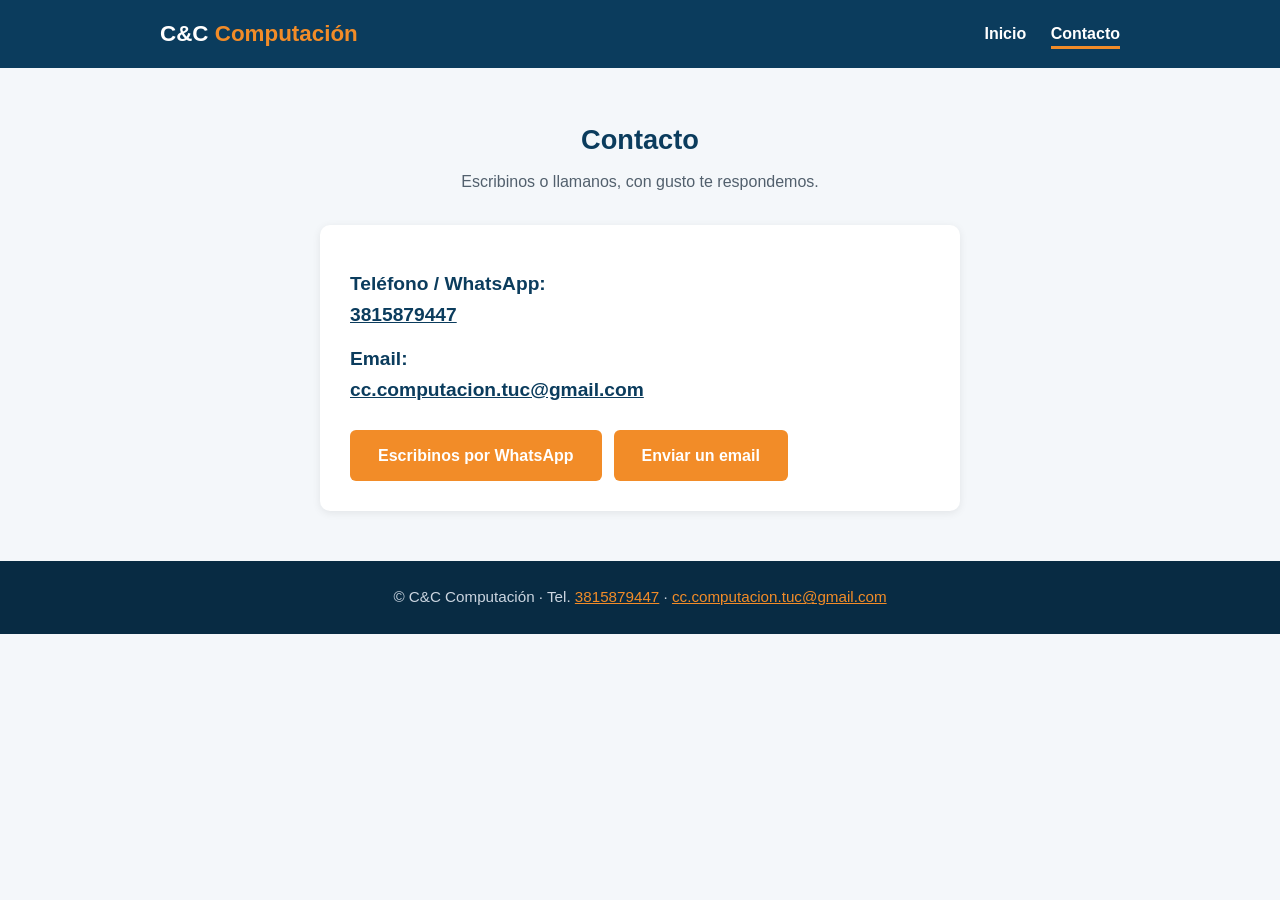
==== contacto.html @ 5505f7e6 "Add files via upload" ====
<!DOCTYPE html>
<html lang="es">
<head>
  <meta charset="UTF-8">
  <meta name="viewport" content="width=device-width, initial-scale=1">
  <title>Contacto | C&C Computación</title>
  <meta name="description" content="Contactá a C&C Computación por teléfono, WhatsApp o email.">
  <link rel="stylesheet" href="estilos.css">
</head>
<body>

<header>
  <div class="contenedor">
    <a class="logo" href="index.html">C&amp;C <span>Computación</span></a>
    <nav>
      <a href="index.html">Inicio</a>
      <a class="activo" href="contacto.html">Contacto</a>
    </nav>
  </div>
</header>

<section>
  <div class="contenedor">
    <h2>Contacto</h2>
    <p class="subtitulo">Escribinos o llamanos, con gusto te respondemos.</p>

    <div class="contacto-caja">
      <p class="dato"><strong>Teléfono / WhatsApp:</strong><br>
        <a href="tel:+543815879447">3815879447</a></p>
      <p class="dato"><strong>Email:</strong><br>
        <a href="mailto:cc.computacion.tuc@gmail.com">cc.computacion.tuc@gmail.com</a></p>

      <div class="botones-contacto">
        <a class="boton" href="https://wa.me/5493815879447?text=Hola%2C%20quisiera%20consultar%20por%20sus%20sistemas" target="_blank" rel="noopener">Escribinos por WhatsApp</a>
        <a class="boton" href="mailto:cc.computacion.tuc@gmail.com?subject=Consulta%20desde%20la%20web">Enviar un email</a>
      </div>
    </div>
  </div>
</section>

<footer>
  <p>&copy; C&amp;C Computación &middot; Tel. <a href="tel:+543815879447">3815879447</a> &middot; <a href="mailto:cc.computacion.tuc@gmail.com">cc.computacion.tuc@gmail.com</a></p>
</footer>

</body>
</html>
---- estilos.css ----
/* Paleta C&C Computación
   Azul profundo: #0B3C5D  | Naranja: #F28C28
   Fondo claro:   #F4F7FA  | Texto: #1F2933 */

:root {
  --azul: #0B3C5D;
  --azul-oscuro: #082B43;
  --naranja: #F28C28;
  --naranja-oscuro: #D97706;
  --fondo: #F4F7FA;
  --texto: #1F2933;
  --blanco: #FFFFFF;
}

* { box-sizing: border-box; margin: 0; padding: 0; }

body {
  font-family: "Segoe UI", Arial, sans-serif;
  color: var(--texto);
  background: var(--fondo);
  line-height: 1.6;
}

.contenedor { max-width: 1000px; margin: 0 auto; padding: 0 20px; }

/* Encabezado */
header { background: var(--azul); color: var(--blanco); }
header .contenedor {
  display: flex; flex-wrap: wrap; align-items: center;
  justify-content: space-between; gap: 10px; padding-top: 16px; padding-bottom: 16px;
}
.logo { font-size: 1.4rem; font-weight: 700; color: var(--blanco); text-decoration: none; }
.logo span { color: var(--naranja); }
nav a {
  color: var(--blanco); text-decoration: none; margin-left: 20px;
  font-weight: 600; padding-bottom: 4px; border-bottom: 3px solid transparent;
}
nav a:hover, nav a.activo { border-bottom-color: var(--naranja); }

/* Portada */
.portada {
  background: linear-gradient(135deg, var(--azul) 0%, var(--azul-oscuro) 100%);
  color: var(--blanco); text-align: center; padding: 70px 20px;
}
.portada h1 { font-size: 2.2rem; margin-bottom: 14px; }
.portada p { font-size: 1.15rem; max-width: 700px; margin: 0 auto 26px; }

.boton {
  display: inline-block; background: var(--naranja); color: var(--blanco);
  padding: 13px 28px; border-radius: 6px; text-decoration: none;
  font-weight: 700; border: none; font-size: 1rem; cursor: pointer;
}
.boton:hover { background: var(--naranja-oscuro); }
.boton.secundario { background: transparent; border: 2px solid var(--blanco); margin-left: 10px; }
.boton.secundario:hover { background: rgba(255,255,255,0.15); }

/* Secciones */
section { padding: 50px 0; }
h2 { color: var(--azul); font-size: 1.7rem; margin-bottom: 8px; text-align: center; }
.subtitulo { text-align: center; margin-bottom: 30px; color: #52606d; }

.tarjetas { display: grid; grid-template-columns: repeat(auto-fit, minmax(270px, 1fr)); gap: 22px; }
.tarjeta {
  background: var(--blanco); border-radius: 10px; padding: 26px;
  border-top: 5px solid var(--naranja); box-shadow: 0 2px 8px rgba(0,0,0,0.08);
}
.tarjeta h3 { color: var(--azul); margin-bottom: 10px; font-size: 1.2rem; }

.franja { background: var(--azul); color: var(--blanco); text-align: center; padding: 40px 20px; }
.franja h2 { color: var(--blanco); }
.franja p { max-width: 700px; margin: 10px auto 22px; }

/* Contacto */
.contacto-caja {
  background: var(--blanco); border-radius: 10px; padding: 30px;
  box-shadow: 0 2px 8px rgba(0,0,0,0.08); max-width: 640px; margin: 0 auto;
}
.dato { font-size: 1.2rem; margin: 14px 0; }
.dato strong { color: var(--azul); }
.dato a { color: var(--azul); font-weight: 700; }
.botones-contacto { margin-top: 24px; display: flex; flex-wrap: wrap; gap: 12px; }

/* Pie */
footer { background: var(--azul-oscuro); color: #cbd5e0; text-align: center; padding: 24px 20px; font-size: 0.95rem; }
footer a { color: var(--naranja); }

@media (max-width: 600px) {
  .portada h1 { font-size: 1.7rem; }
  nav a { margin-left: 0; margin-right: 16px; }
  .boton.secundario { margin-left: 0; margin-top: 10px; }
}
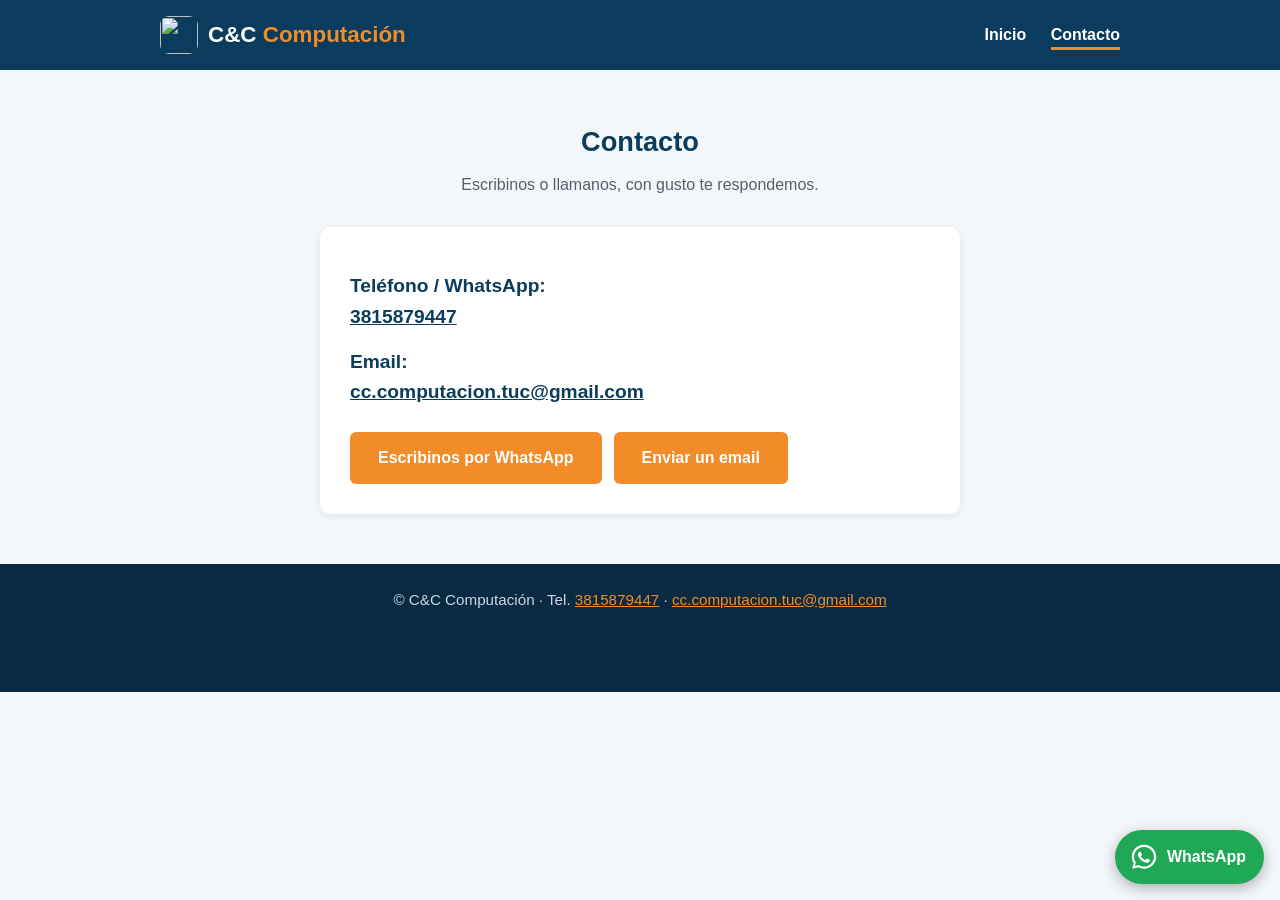
==== commit ce519a7b: "Add files via upload" ====
--- a/contacto.html
+++ b/contacto.html
@@ -5,13 +5,14 @@
   <meta name="viewport" content="width=device-width, initial-scale=1">
   <title>Contacto | C&C Computación</title>
   <meta name="description" content="Contactá a C&C Computación por teléfono, WhatsApp o email.">
+  <link rel="icon" type="image/svg+xml" href="imagenes/logo.svg">
   <link rel="stylesheet" href="estilos.css">
 </head>
 <body>
 
 <header>
   <div class="contenedor">
-    <a class="logo" href="index.html">C&amp;C <span>Computación</span></a>
+    <a class="logo" href="index.html"><img src="imagenes/logo.svg" alt="" width="38" height="38"><span class="nombre">C&amp;C <span>Computación</span></span></a>
     <nav>
       <a href="index.html">Inicio</a>
       <a class="activo" href="contacto.html">Contacto</a>
@@ -42,5 +43,12 @@
   <p>&copy; C&amp;C Computación &middot; Tel. <a href="tel:+543815879447">3815879447</a> &middot; <a href="mailto:cc.computacion.tuc@gmail.com">cc.computacion.tuc@gmail.com</a></p>
 </footer>
 
+
+<!-- Botón flotante de WhatsApp (para cambiar el número: modificar 5493815879447 en el enlace) -->
+<a class="wa-flotante" href="https://wa.me/5493815879447?text=Hola%2C%20quisiera%20consultar%20por%20sus%20sistemas" target="_blank" rel="noopener" aria-label="Escribinos por WhatsApp">
+  <svg viewBox="0 0 32 32" width="30" height="30" aria-hidden="true"><path fill="#fff" d="M16 3C8.8 3 3 8.6 3 15.6c0 2.5.7 4.8 2 6.8L3.4 28.6l6.4-1.6c1.9 1 4 1.5 6.2 1.5 7.2 0 13-5.600 13-12.700S23.200 3 16 3zm0 23.200c-2 0-3.900-.5-5.500-1.500l-.4-.2-3.800 1 1-3.700-.3-.4a10.200 10.200 0 0 1-1.600-5.500C5.400 10 10.200 5.400 16 5.400s10.600 4.600 10.600 10.300S21.800 26.200 16 26.200z"/><path fill="#fff" d="M21.600 18.600c-.3-.2-1.800-.9-2.100-1s-.5-.2-.7.200-.8 1-1 1.200-.4.200-.7.100c-1.900-.9-3.100-1.700-4.300-3.700-.3-.5.300-.5.900-1.600.1-.2.100-.4 0-.5l-1-2.300c-.2-.6-.5-.5-.7-.5h-.6c-.2 0-.5.100-.8.400-.3.300-1.100 1.100-1.100 2.600s1.100 3 1.300 3.200c.2.200 2.200 3.400 5.400 4.700 2 .8 2.800.9 3.800.7.600-.1 1.800-.7 2.100-1.500.3-.7.300-1.300.2-1.500-.1-.1-.3-.2-.6-.3z"/></svg>
+  <span>WhatsApp</span>
+</a>
+
 </body>
 </html>
--- a/estilos.css
+++ b/estilos.css
@@ -66,6 +66,64 @@
 }
 .tarjeta h3 { color: var(--azul); margin-bottom: 10px; font-size: 1.2rem; }
 
+/* Tarjetas desplegables */
+details.tarjeta summary {
+  list-style: none; cursor: pointer; display: block;
+}
+details.tarjeta summary::-webkit-details-marker { display: none; }
+details.tarjeta summary:focus-visible { outline: 3px solid var(--naranja); outline-offset: 4px; border-radius: 4px; }
+.resumen { display: block; }
+.mas {
+  display: inline-block; margin-top: 14px; color: var(--naranja-oscuro);
+  font-weight: 700; font-size: 0.95rem;
+}
+.mas::after { content: "Ver detalle +"; }
+details[open].tarjeta .mas::after { content: "Cerrar \2212"; }
+details.tarjeta:hover { box-shadow: 0 4px 14px rgba(0,0,0,0.14); }
+details[open].tarjeta { grid-column: 1 / -1; }
+
+.detalle { margin-top: 18px; padding-top: 18px; border-top: 1px solid #e4e7eb; }
+.detalle p { margin-bottom: 12px; }
+.detalle ul, .detalle ol { margin: 0 0 14px 22px; }
+.detalle li { margin-bottom: 6px; }
+.detalle strong { color: var(--azul); }
+
+.miniaturas { display: flex; flex-wrap: wrap; gap: 14px; margin-top: 16px; }
+.miniaturas a {
+  flex: 1 1 240px; max-width: 100%; display: block; position: relative;
+  border: 1px solid #d5dbe1; border-radius: 8px; overflow: hidden; background: #eef1f4;
+}
+.miniaturas img {
+  display: block; width: 100%; height: 230px;
+  object-fit: cover; object-position: top;
+}
+.miniaturas a::after {
+  content: "Tocá para agrandar"; position: absolute; left: 0; right: 0; bottom: 0;
+  background: rgba(8, 43, 67, 0.85); color: var(--blanco);
+  text-align: center; font-size: 0.85rem; padding: 6px;
+}
+.miniaturas a:hover img { opacity: 0.9; }
+
+/* Visor de imágenes (se abre al tocar una miniatura, sin JavaScript) */
+.visor {
+  display: none; position: fixed; top: 0; right: 0; bottom: 0; left: 0;
+  background: rgba(8, 43, 67, 0.94); z-index: 50;
+}
+.visor:target { display: block; }
+.visor .fondo {
+  display: flex; align-items: center; justify-content: center;
+  width: 100%; height: 100%; padding: 56px 16px 16px; cursor: zoom-out;
+}
+.visor img {
+  max-width: 100%; max-height: 100%; object-fit: contain;
+  background: var(--blanco); border-radius: 4px;
+}
+.visor .cerrar {
+  position: absolute; top: 8px; right: 16px; color: var(--blanco);
+  font-size: 2.2rem; line-height: 1; text-decoration: none; padding: 6px 10px;
+}
+.visor .cerrar:hover { color: var(--naranja); }
+
 .franja { background: var(--azul); color: var(--blanco); text-align: center; padding: 40px 20px; }
 .franja h2 { color: var(--blanco); }
 .franja p { max-width: 700px; margin: 10px auto 22px; }
@@ -88,4 +146,27 @@
   .portada h1 { font-size: 1.7rem; }
   nav a { margin-left: 0; margin-right: 16px; }
   .boton.secundario { margin-left: 0; margin-top: 10px; }
+  .tarjeta { padding: 20px; }
+  .miniaturas img { height: 190px; }
 }
+
+/* Logo en el encabezado */
+.logo { display: flex; align-items: center; gap: 10px; }
+.logo img { display: block; border-radius: 9px; }
+.logo .nombre span { color: var(--naranja); }
+
+/* Botón flotante de WhatsApp */
+.wa-flotante {
+  position: fixed; right: 16px; bottom: 16px; z-index: 40;
+  display: flex; align-items: center; gap: 8px;
+  background: #1FA855; color: var(--blanco); text-decoration: none;
+  font-weight: 700; padding: 12px 18px 12px 14px; border-radius: 999px;
+  box-shadow: 0 4px 14px rgba(0,0,0,0.3);
+}
+.wa-flotante:hover { background: #178a45; }
+@media (max-width: 600px) {
+  .wa-flotante { padding: 13px; }
+  .wa-flotante span { display: none; }
+}
+.logo .nombre { color: var(--blanco); }
+footer { padding-bottom: 80px; }
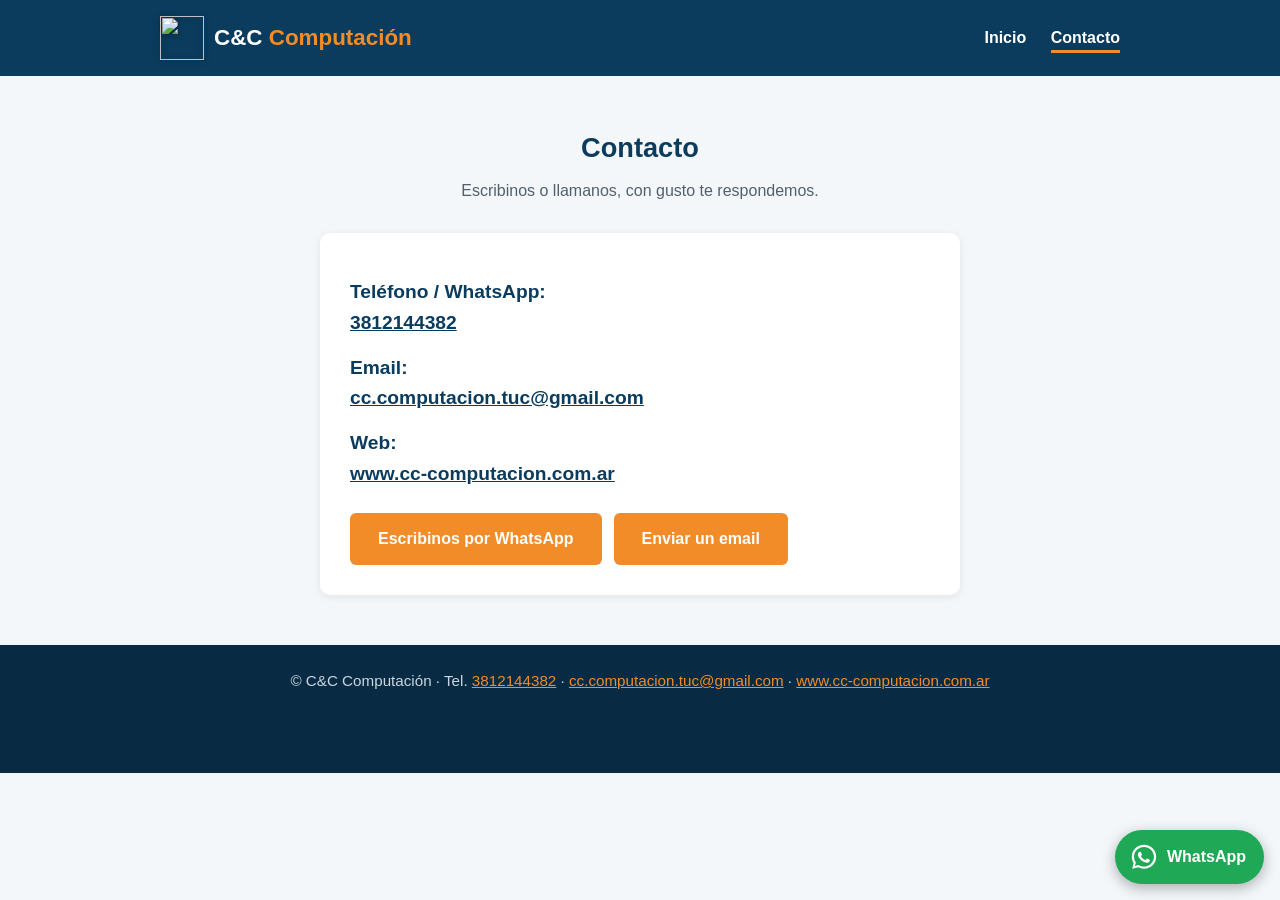
==== commit dcd3a0fd: "Add files via upload" ====
--- a/contacto.html
+++ b/contacto.html
@@ -5,14 +5,15 @@
   <meta name="viewport" content="width=device-width, initial-scale=1">
   <title>Contacto | C&C Computación</title>
   <meta name="description" content="Contactá a C&C Computación por teléfono, WhatsApp o email.">
-  <link rel="icon" type="image/svg+xml" href="imagenes/logo.svg">
+  <link rel="icon" href="imagenes/favicon.ico" sizes="any">
+  <link rel="icon" type="image/png" href="imagenes/logo.png">
   <link rel="stylesheet" href="estilos.css">
 </head>
 <body>
 
 <header>
   <div class="contenedor">
-    <a class="logo" href="index.html"><img src="imagenes/logo.svg" alt="" width="38" height="38"><span class="nombre">C&amp;C <span>Computación</span></span></a>
+    <a class="logo" href="index.html"><img src="imagenes/logo.png" alt="" width="44" height="44"><span class="nombre">C&amp;C <span>Computación</span></span></a>
     <nav>
       <a href="index.html">Inicio</a>
       <a class="activo" href="contacto.html">Contacto</a>
@@ -27,12 +28,15 @@
 
     <div class="contacto-caja">
       <p class="dato"><strong>Teléfono / WhatsApp:</strong><br>
-        <a href="tel:+543815879447">3815879447</a></p>
+        <a href="tel:+543812144382">3812144382</a></p>
       <p class="dato"><strong>Email:</strong><br>
         <a href="mailto:cc.computacion.tuc@gmail.com">cc.computacion.tuc@gmail.com</a></p>
 
+      <p class="dato"><strong>Web:</strong><br>
+        <a href="https://www.cc-computacion.com.ar">www.cc-computacion.com.ar</a></p>
+
       <div class="botones-contacto">
-        <a class="boton" href="https://wa.me/5493815879447?text=Hola%2C%20quisiera%20consultar%20por%20sus%20sistemas" target="_blank" rel="noopener">Escribinos por WhatsApp</a>
+        <a class="boton" href="https://wa.me/5493812144382?text=Hola%2C%20quisiera%20consultar%20por%20sus%20sistemas" target="_blank" rel="noopener">Escribinos por WhatsApp</a>
         <a class="boton" href="mailto:cc.computacion.tuc@gmail.com?subject=Consulta%20desde%20la%20web">Enviar un email</a>
       </div>
     </div>
@@ -40,12 +44,12 @@
 </section>
 
 <footer>
-  <p>&copy; C&amp;C Computación &middot; Tel. <a href="tel:+543815879447">3815879447</a> &middot; <a href="mailto:cc.computacion.tuc@gmail.com">cc.computacion.tuc@gmail.com</a></p>
+  <p>&copy; C&amp;C Computación &middot; Tel. <a href="tel:+543812144382">3812144382</a> &middot; <a href="mailto:cc.computacion.tuc@gmail.com">cc.computacion.tuc@gmail.com</a> &middot; <a href="https://www.cc-computacion.com.ar">www.cc-computacion.com.ar</a></p>
 </footer>
 
 
-<!-- Botón flotante de WhatsApp (para cambiar el número: modificar 5493815879447 en el enlace) -->
-<a class="wa-flotante" href="https://wa.me/5493815879447?text=Hola%2C%20quisiera%20consultar%20por%20sus%20sistemas" target="_blank" rel="noopener" aria-label="Escribinos por WhatsApp">
+<!-- Botón flotante de WhatsApp (para cambiar el número: modificar 5493812144382 en el enlace) -->
+<a class="wa-flotante" href="https://wa.me/5493812144382?text=Hola%2C%20quisiera%20consultar%20por%20sus%20sistemas" target="_blank" rel="noopener" aria-label="Escribinos por WhatsApp">
   <svg viewBox="0 0 32 32" width="30" height="30" aria-hidden="true"><path fill="#fff" d="M16 3C8.8 3 3 8.6 3 15.6c0 2.5.7 4.8 2 6.8L3.4 28.6l6.4-1.6c1.9 1 4 1.5 6.2 1.5 7.2 0 13-5.600 13-12.700S23.200 3 16 3zm0 23.200c-2 0-3.900-.5-5.500-1.500l-.4-.2-3.800 1 1-3.700-.3-.4a10.200 10.200 0 0 1-1.600-5.500C5.400 10 10.200 5.400 16 5.400s10.600 4.600 10.600 10.300S21.800 26.200 16 26.200z"/><path fill="#fff" d="M21.600 18.600c-.3-.2-1.800-.9-2.100-1s-.5-.2-.7.200-.8 1-1 1.200-.4.200-.7.100c-1.900-.9-3.100-1.700-4.300-3.700-.3-.5.300-.5.900-1.600.1-.2.100-.4 0-.5l-1-2.300c-.2-.6-.5-.5-.7-.5h-.6c-.2 0-.5.100-.8.400-.3.300-1.100 1.100-1.100 2.600s1.100 3 1.300 3.200c.2.200 2.200 3.400 5.400 4.700 2 .8 2.800.9 3.800.7.600-.1 1.800-.7 2.100-1.500.3-.7.300-1.300.2-1.500-.1-.1-.3-.2-.6-.3z"/></svg>
   <span>WhatsApp</span>
 </a>
--- a/estilos.css
+++ b/estilos.css
@@ -170,3 +170,15 @@
 }
 .logo .nombre { color: var(--blanco); }
 footer { padding-bottom: 80px; }
+
+/* Fondo tecnológico en la portada */
+.portada {
+  background:
+    linear-gradient(135deg, rgba(11, 60, 93, 0.55) 0%, rgba(8, 43, 67, 0.70) 100%),
+    url("imagenes/fondo-tecnologico.svg") center / cover no-repeat,
+    var(--azul);
+}
+.portada h1, .portada p { text-shadow: 0 2px 10px rgba(0, 0, 0, 0.45); }
+
+/* Logo propio (ícono) */
+.logo img { border-radius: 0; filter: drop-shadow(0 1px 3px rgba(0, 0, 0, 0.4)); }
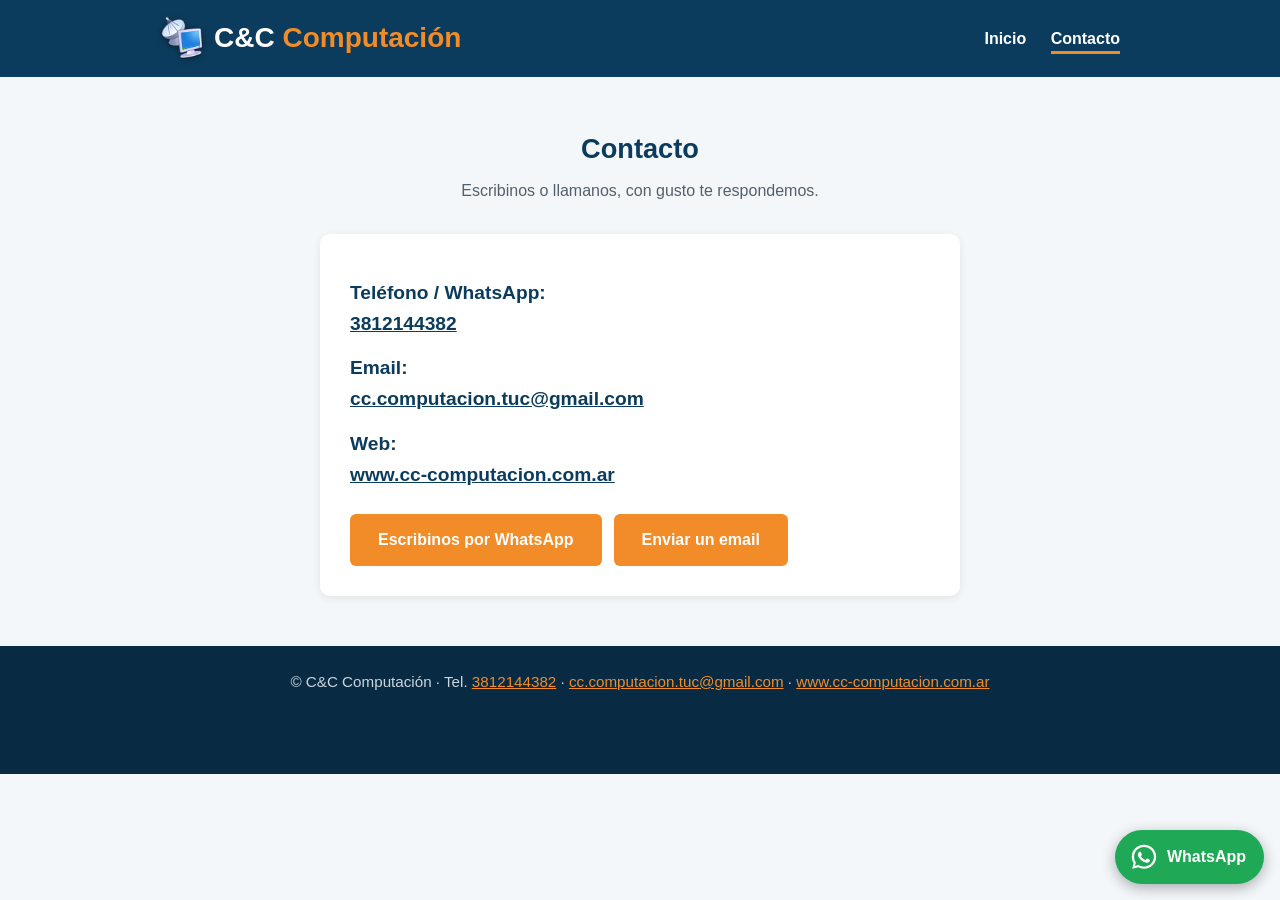
==== commit ec9562b5: "Add files via upload" ====
--- a/contacto.html
+++ b/contacto.html
@@ -54,5 +54,9 @@
   <span>WhatsApp</span>
 </a>
 
+<!-- Cloudflare Web Analytics -->
+<script type='module' src='https://static.cloudflareinsights.com/beacon.min.js' data-cf-beacon='{"token": "4ed7477ac953408792ed2cefcf064b0b"}'></script>
+<!-- End Cloudflare Web Analytics -->
+
 </body>
 </html>
--- a/estilos.css
+++ b/estilos.css
@@ -182,3 +182,7 @@
 
 /* Logo propio (ícono) */
 .logo img { border-radius: 0; filter: drop-shadow(0 1px 3px rgba(0, 0, 0, 0.4)); }
+
+/* Nombre de la empresa un poco más grande */
+.logo { font-size: 1.75rem; }
+@media (max-width: 600px) { .logo { font-size: 1.5rem; } }
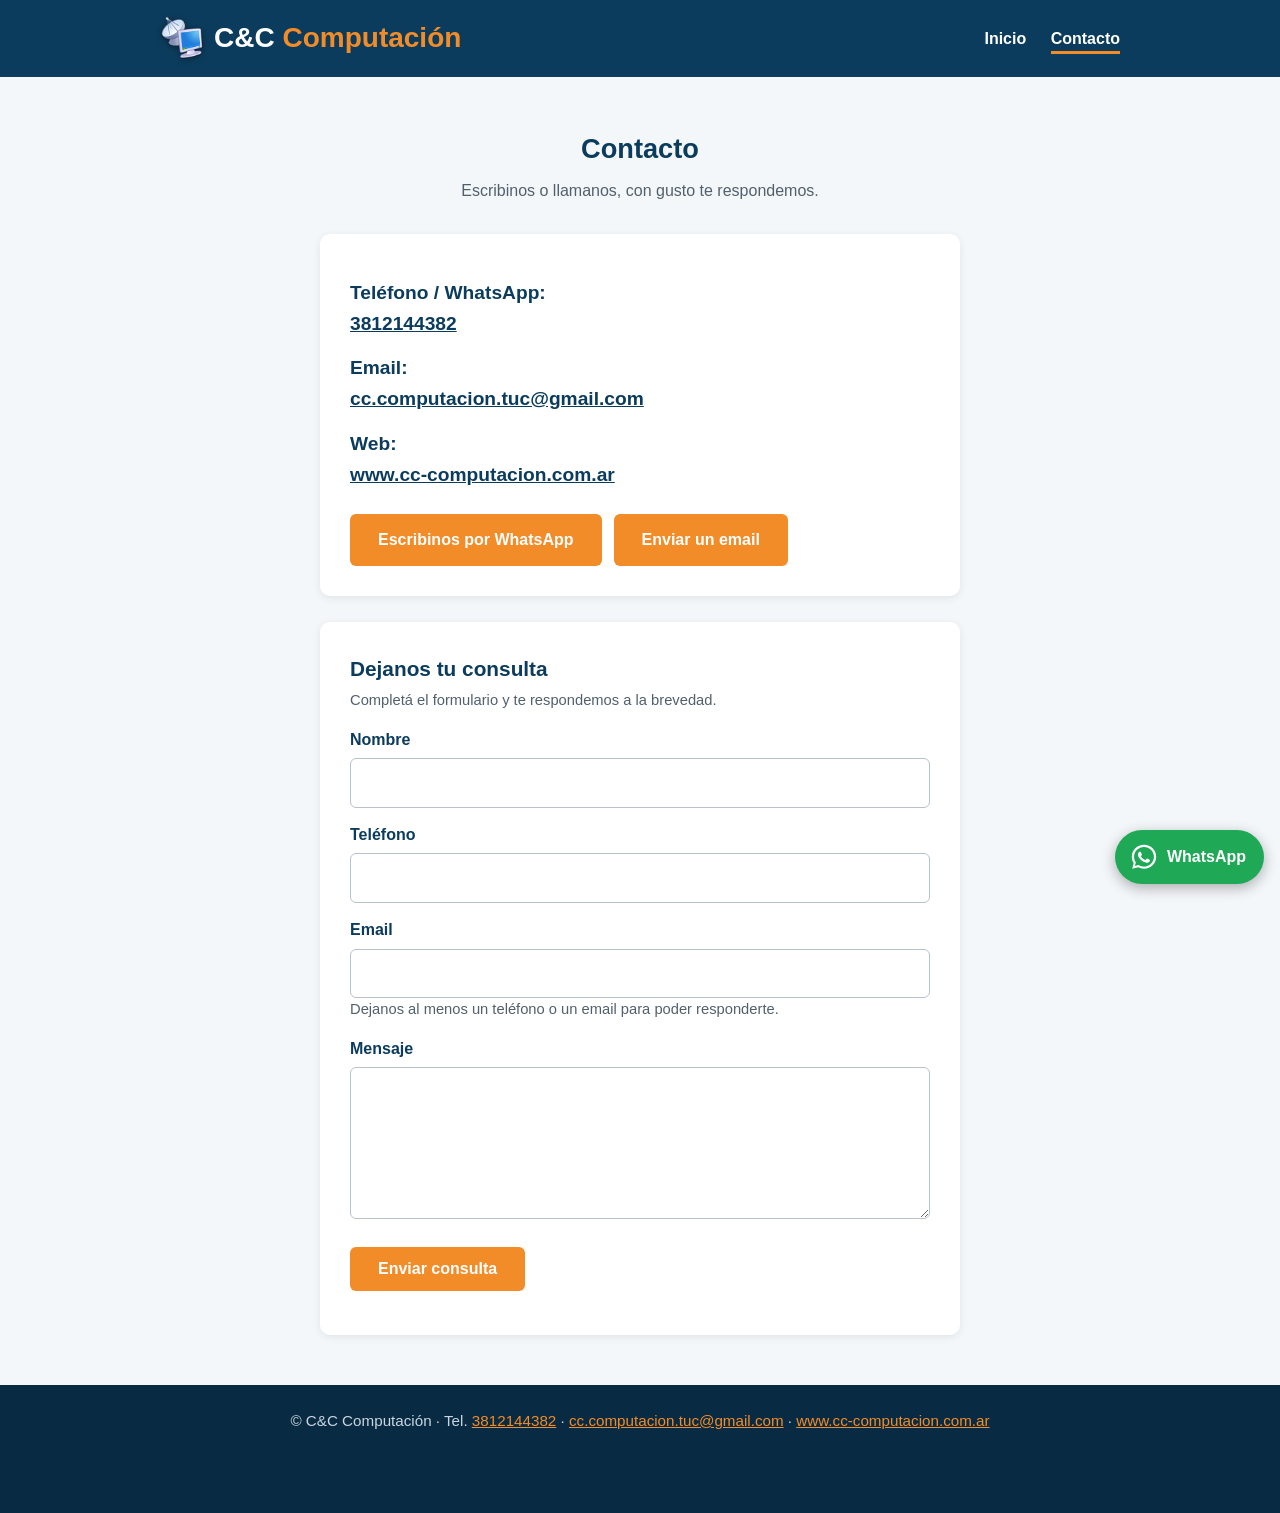
==== commit 0b5bbc7d: "Add files via upload" ====
--- a/contacto.html
+++ b/contacto.html
@@ -40,8 +40,86 @@
         <a class="boton" href="mailto:cc.computacion.tuc@gmail.com?subject=Consulta%20desde%20la%20web">Enviar un email</a>
       </div>
     </div>
+
+    <div class="contacto-caja formulario">
+      <h3>Dejanos tu consulta</h3>
+      <p class="aclaracion">Completá el formulario y te respondemos a la brevedad.</p>
+
+      <form id="form-contacto" action="https://api.web3forms.com/submit" method="POST">
+        <input type="hidden" name="access_key" value="c9477fc2-1341-4d7d-b4aa-8e0a6c122b3a">
+        <input type="hidden" name="subject" value="Consulta desde la web de C&C Computación">
+        <input type="hidden" name="from_name" value="Web C&C Computación">
+        <input type="checkbox" name="botcheck" class="trampa" tabindex="-1" autocomplete="off" aria-hidden="true">
+
+        <label for="nombre">Nombre</label>
+        <input type="text" id="nombre" name="name" required autocomplete="name">
+
+        <label for="telefono">Teléfono</label>
+        <input type="tel" id="telefono" name="telefono" autocomplete="tel">
+
+        <label for="email">Email</label>
+        <input type="email" id="email" name="email" autocomplete="email">
+        <p class="aclaracion">Dejanos al menos un teléfono o un email para poder responderte.</p>
+
+        <label for="mensaje">Mensaje</label>
+        <textarea id="mensaje" name="message" rows="5" required></textarea>
+
+        <button type="submit" class="boton" id="enviar">Enviar consulta</button>
+        <p id="resultado" role="status" aria-live="polite"></p>
+      </form>
+    </div>
   </div>
 </section>
+
+<script>
+  // Envío del formulario sin salir de la página (servicio Web3Forms)
+  (function () {
+    var form = document.getElementById("form-contacto");
+    var boton = document.getElementById("enviar");
+    var aviso = document.getElementById("resultado");
+
+    function mostrar(texto, ok) {
+      aviso.textContent = texto;
+      aviso.className = ok ? "ok" : "error";
+    }
+
+    form.addEventListener("submit", function (e) {
+      e.preventDefault();
+      if (!form.telefono.value.trim() && !form.email.value.trim()) {
+        mostrar("Por favor dejanos un teléfono o un email para poder responderte.", false);
+        return;
+      }
+      boton.disabled = true;
+      boton.textContent = "Enviando...";
+      aviso.textContent = "";
+
+      var datos = {};
+      new FormData(form).forEach(function (valor, clave) { datos[clave] = valor; });
+
+      fetch(form.action, {
+        method: "POST",
+        headers: { "Content-Type": "application/json", "Accept": "application/json" },
+        body: JSON.stringify(datos)
+      })
+        .then(function (r) { return r.json(); })
+        .then(function (r) {
+          if (r.success) {
+            mostrar("¡Gracias! Recibimos tu consulta y te respondemos a la brevedad.", true);
+            form.reset();
+          } else {
+            mostrar("No pudimos enviar el mensaje. Probá de nuevo o escribinos por WhatsApp al 3812144382.", false);
+          }
+        })
+        .catch(function () {
+          mostrar("No pudimos enviar el mensaje. Probá de nuevo o escribinos por WhatsApp al 3812144382.", false);
+        })
+        .then(function () {
+          boton.disabled = false;
+          boton.textContent = "Enviar consulta";
+        });
+    });
+  })();
+</script>
 
 <footer>
   <p>&copy; C&amp;C Computación &middot; Tel. <a href="tel:+543812144382">3812144382</a> &middot; <a href="mailto:cc.computacion.tuc@gmail.com">cc.computacion.tuc@gmail.com</a> &middot; <a href="https://www.cc-computacion.com.ar">www.cc-computacion.com.ar</a></p>
--- a/estilos.css
+++ b/estilos.css
@@ -186,3 +186,21 @@
 /* Nombre de la empresa un poco más grande */
 .logo { font-size: 1.75rem; }
 @media (max-width: 600px) { .logo { font-size: 1.5rem; } }
+
+/* Formulario de contacto */
+.formulario { margin-top: 26px; }
+.formulario h3 { color: var(--azul); font-size: 1.3rem; margin-bottom: 4px; }
+.aclaracion { color: #52606d; font-size: 0.92rem; margin-bottom: 14px; }
+.formulario label { display: block; font-weight: 700; color: var(--azul); margin: 14px 0 6px; }
+.formulario input[type="text"], .formulario input[type="tel"], .formulario input[type="email"], .formulario textarea {
+  width: 100%; padding: 11px 12px; font: inherit; color: var(--texto);
+  border: 1px solid #b8c2cc; border-radius: 6px; background: var(--blanco);
+}
+.formulario input:focus, .formulario textarea:focus { outline: 3px solid rgba(242, 140, 40, 0.45); border-color: var(--naranja); }
+.formulario textarea { resize: vertical; min-height: 120px; }
+.formulario .boton { margin-top: 20px; }
+.formulario .boton:disabled { opacity: 0.6; cursor: wait; }
+.trampa { position: absolute; left: -9999px; width: 1px; height: 1px; opacity: 0; }
+#resultado { margin-top: 14px; font-weight: 700; }
+#resultado.ok { color: #176B3A; }
+#resultado.error { color: #B42318; }
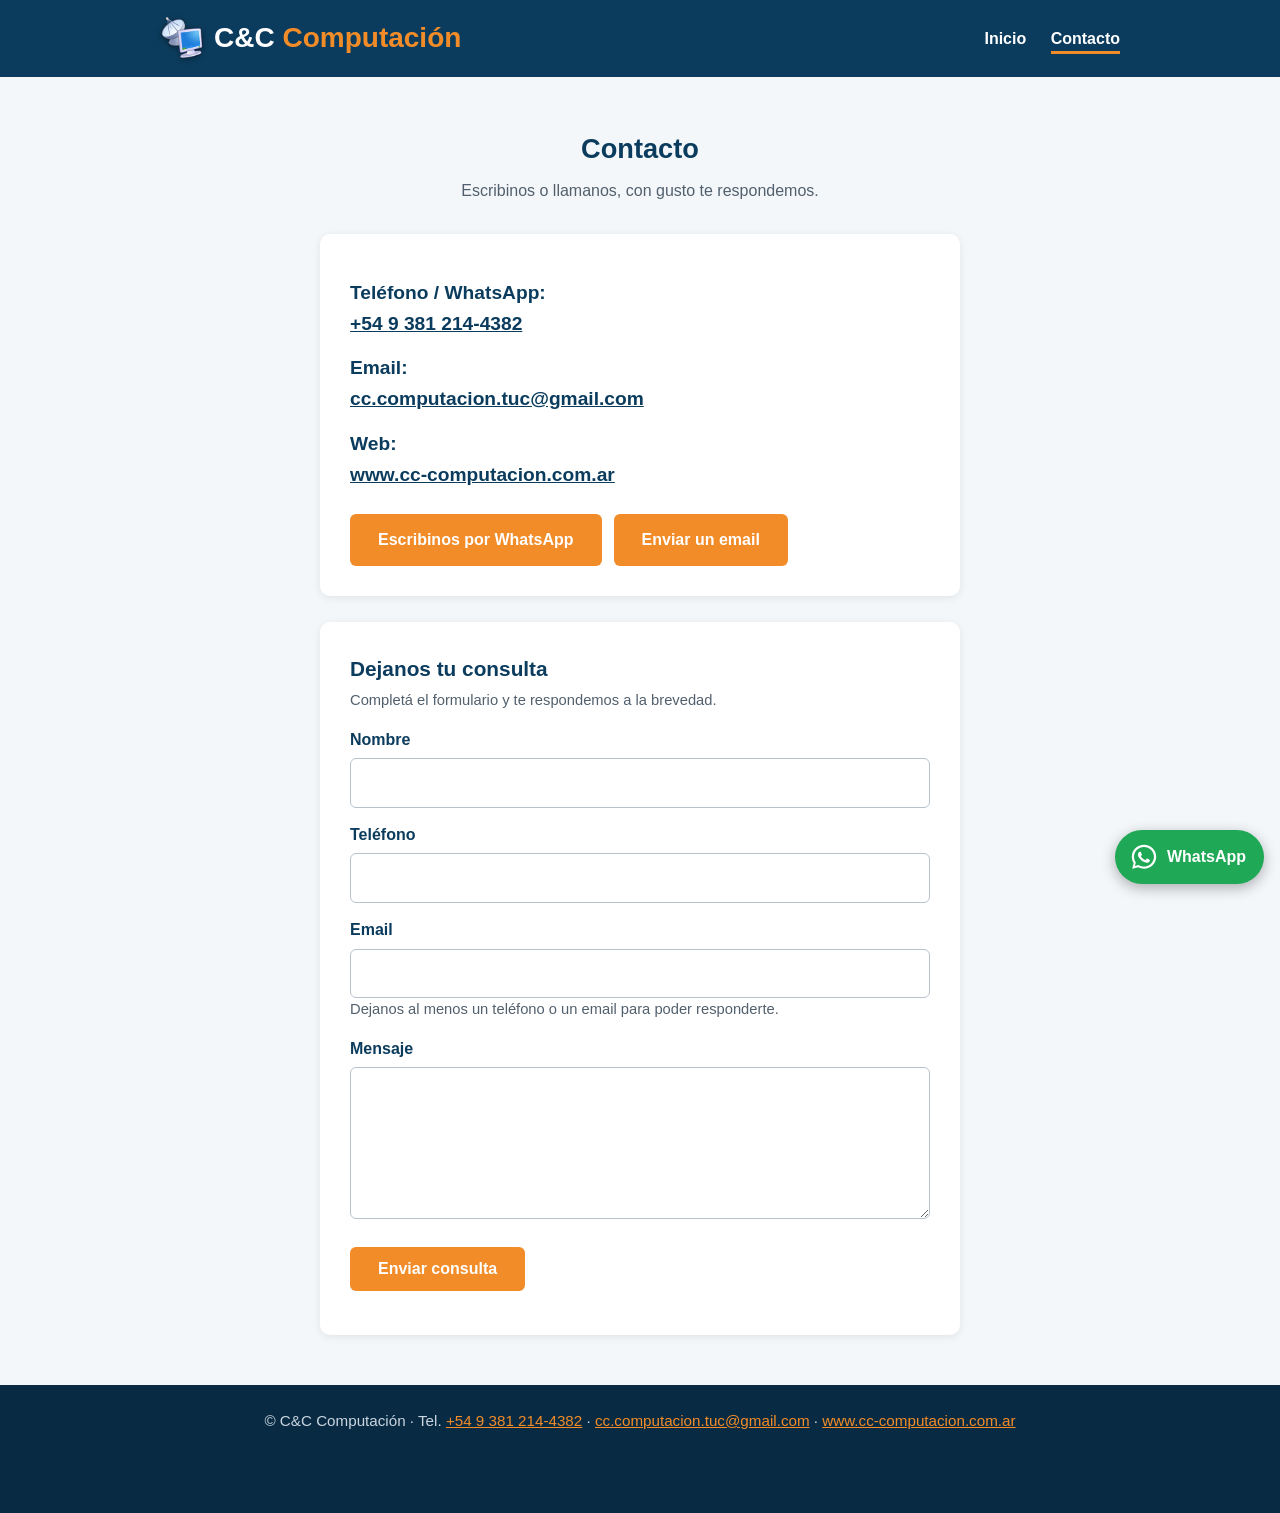
==== commit b629df28: "Add files via upload" ====
--- a/contacto.html
+++ b/contacto.html
@@ -7,6 +7,7 @@
   <meta name="description" content="Contactá a C&C Computación por teléfono, WhatsApp o email.">
   <link rel="icon" href="imagenes/favicon.ico" sizes="any">
   <link rel="icon" type="image/png" href="imagenes/logo.png">
+  <link rel="canonical" href="https://cc-computacion.com.ar/contacto.html">
   <link rel="stylesheet" href="estilos.css">
 </head>
 <body>
@@ -28,12 +29,12 @@
 
     <div class="contacto-caja">
       <p class="dato"><strong>Teléfono / WhatsApp:</strong><br>
-        <a href="tel:+543812144382">3812144382</a></p>
+        <a href="tel:+5493812144382">+54 9 381 214-4382</a></p>
       <p class="dato"><strong>Email:</strong><br>
         <a href="mailto:cc.computacion.tuc@gmail.com">cc.computacion.tuc@gmail.com</a></p>
 
       <p class="dato"><strong>Web:</strong><br>
-        <a href="https://www.cc-computacion.com.ar">www.cc-computacion.com.ar</a></p>
+        <a href="https://cc-computacion.com.ar/">www.cc-computacion.com.ar</a></p>
 
       <div class="botones-contacto">
         <a class="boton" href="https://wa.me/5493812144382?text=Hola%2C%20quisiera%20consultar%20por%20sus%20sistemas" target="_blank" rel="noopener">Escribinos por WhatsApp</a>
@@ -107,11 +108,11 @@
             mostrar("¡Gracias! Recibimos tu consulta y te respondemos a la brevedad.", true);
             form.reset();
           } else {
-            mostrar("No pudimos enviar el mensaje. Probá de nuevo o escribinos por WhatsApp al 3812144382.", false);
+            mostrar("No pudimos enviar el mensaje. Probá de nuevo o escribinos por WhatsApp al +54 9 381 214-4382.", false);
           }
         })
         .catch(function () {
-          mostrar("No pudimos enviar el mensaje. Probá de nuevo o escribinos por WhatsApp al 3812144382.", false);
+          mostrar("No pudimos enviar el mensaje. Probá de nuevo o escribinos por WhatsApp al +54 9 381 214-4382.", false);
         })
         .then(function () {
           boton.disabled = false;
@@ -122,7 +123,7 @@
 </script>
 
 <footer>
-  <p>&copy; C&amp;C Computación &middot; Tel. <a href="tel:+543812144382">3812144382</a> &middot; <a href="mailto:cc.computacion.tuc@gmail.com">cc.computacion.tuc@gmail.com</a> &middot; <a href="https://www.cc-computacion.com.ar">www.cc-computacion.com.ar</a></p>
+  <p>&copy; C&amp;C Computación &middot; Tel. <a href="tel:+5493812144382">+54 9 381 214-4382</a> &middot; <a href="mailto:cc.computacion.tuc@gmail.com">cc.computacion.tuc@gmail.com</a> &middot; <a href="https://cc-computacion.com.ar/">www.cc-computacion.com.ar</a></p>
 </footer>
 
 
